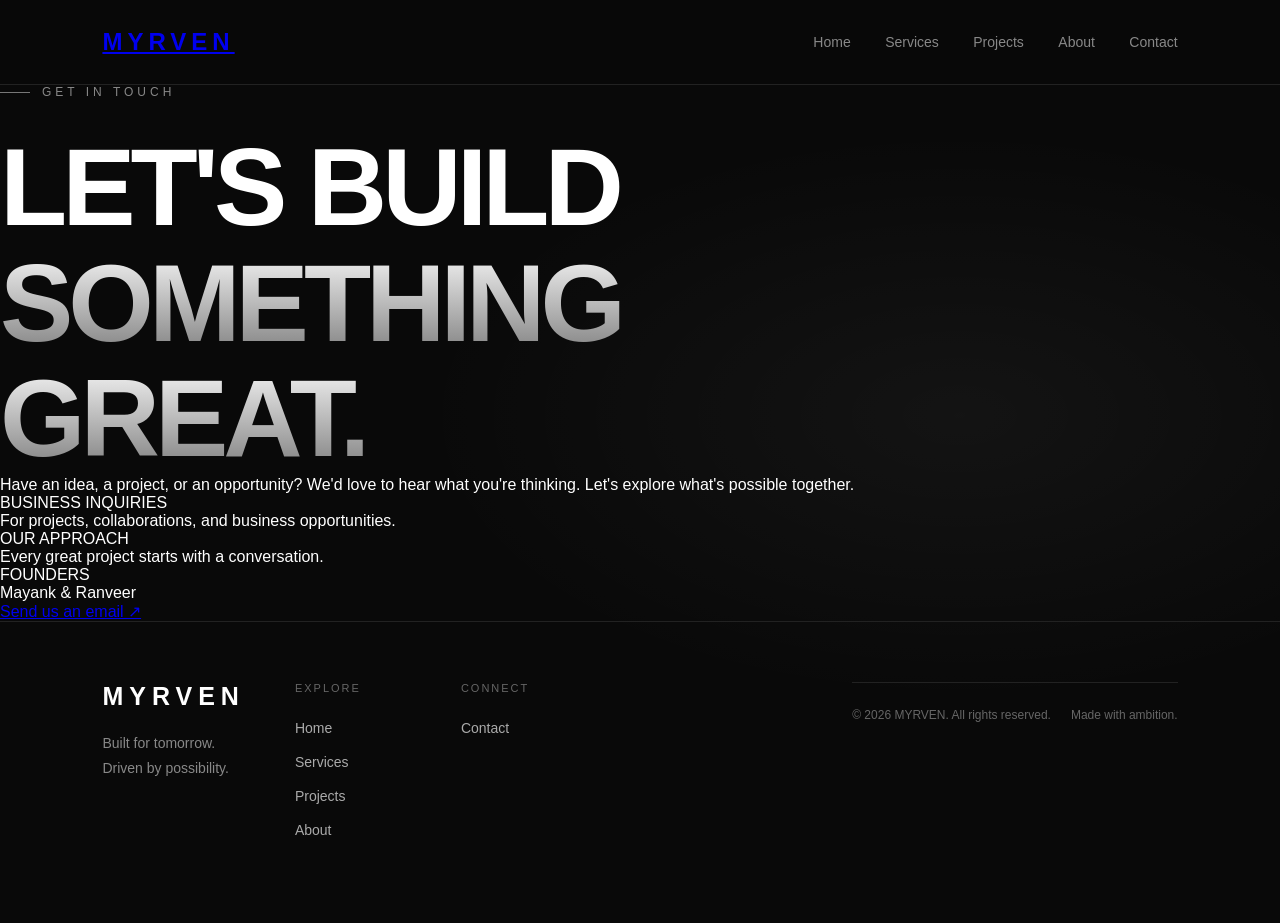
==== contact.html @ 92d8e477 "Create contact.html" ====
<!DOCTYPE html>
<html lang="en">
<head>
  <meta charset="UTF-8">
  <meta name="viewport" content="width=device-width, initial-scale=1.0">

  <title>Contact | MYRVEN</title>

  <meta name="description" content="Contact MYRVEN for business inquiries, digital projects, creative solutions and collaborations.">

  <link rel="stylesheet" href="style.css">
</head>

<body>

  <header>
    <a href="index.html" class="logo">MYRVEN</a>

    <nav>
      <a href="index.html">Home</a>
      <a href="services.html">Services</a>
      <a href="projects.html">Projects</a>
      <a href="about.html">About</a>
      <a href="contact.html" class="active">Contact</a>
    </nav>
  </header>

  <main>

    <section class="contact-page">

      <p class="tag">Get In Touch</p>

      <h1>
        Let's build<br>
        <span>something great.</span>
      </h1>

      <p class="page-description">
        Have an idea, a project, or an opportunity?
        We'd love to hear what you're thinking.
        Let's explore what's possible together.
      </p>

      <div class="contact-details">

        <div class="contact-item">
          <span>BUSINESS INQUIRIES</span>
          <p>For projects, collaborations, and business opportunities.</p>
        </div>

        <div class="contact-item">
          <span>OUR APPROACH</span>
          <p>Every great project starts with a conversation.</p>
        </div>

        <div class="contact-item">
          <span>FOUNDERS</span>
          <p>Mayank & Ranveer</p>
        </div>

      </div>

      <div class="contact-cta">
        <a href="mailto:YOUR-EMAIL-HERE" class="btn">
          Send us an email ↗
        </a>
      </div>

    </section>

  </main>

  <footer class="footer">

    <div class="footer-main">

      <div class="footer-brand">
        <a href="index.html" class="footer-logo">MYRVEN</a>

        <p>
          Built for tomorrow.<br>
          Driven by possibility.
        </p>
      </div>

      <div class="footer-links">

        <div class="footer-column">
          <span class="footer-heading">EXPLORE</span>
          <a href="index.html">Home</a>
          <a href="services.html">Services</a>
          <a href="projects.html">Projects</a>
          <a href="about.html">About</a>
        </div>

        <div class="footer-column">
          <span class="footer-heading">CONNECT</span>
          <a href="contact.html">Contact</a>
        </div>

      </div>

    </div>

    <div class="footer-bottom">
      <p>© 2026 MYRVEN. All rights reserved.</p>
      <p>Made with ambition.</p>
    </div>

  </footer>

</body>
</html>
---- style.css ----
/* =========================
   MYRVEN — DESIGN SYSTEM
========================= */

:root {
  --background: #090909;
  --surface: #111111;
  --text: #ffffff;
  --muted: #888888;
  --accent: #c5c5c5;
  --border: #222222;
}

/* Reset */

* {
  margin: 0;
  padding: 0;
  box-sizing: border-box;
}

html {
  scroll-behavior: smooth;
}

body {
  background: var(--background);
  color: var(--text);
  font-family: Arial, Helvetica, sans-serif;
  min-height: 100vh;
}

/* Navigation */

header {
  display: flex;
  justify-content: space-between;
  align-items: center;
  padding: 28px 8%;
  border-bottom: 1px solid var(--border);
}

.logo {
  font-size: 24px;
  font-weight: 700;
  letter-spacing: 5px;
}

nav a {
  color: var(--muted);
  text-decoration: none;
  margin-left: 30px;
  font-size: 14px;
  transition: color 0.3s ease;
}

nav a:hover {
  color: var(--text);
}

/* Hero */

.hero {
  min-height: 85vh;
  display: flex;
  flex-direction: column;
  justify-content: center;
  padding: 100px 8%;
}

.tag {
  color: var(--muted);
  font-size: 12px;
  letter-spacing: 4px;
  text-transform: uppercase;
  margin-bottom: 30px;
}

h1 {
  font-size: clamp(48px, 9vw, 110px);
  line-height: 1.05;
  letter-spacing: -5px;
  max-width: 1000px;
}

h1 span {
  color: #777777;
}

.description {
  color: var(--muted);
  font-size: 17px;
  line-height: 1.8;
  max-width: 550px;
  margin-top: 30px;
}

/* Button */

.cta {
  display: inline-block;
  margin-top: 40px;
  padding: 16px 28px;
  border: 1px solid var(--text);
  color: var(--text);
  text-decoration: none;
  width: fit-content;
  font-size: 14px;
  transition: all 0.3s ease;
}

.cta:hover {
  background: var(--text);
  color: var(--background);
}

/* Footer */

footer {
  border-top: 1px solid var(--border);
  padding: 25px 8%;
  display: flex;
  justify-content: space-between;
  color: #666666;
  font-size: 12px;
}

/* Mobile */

@media (max-width: 600px) {
  header {
    padding: 22px 6%;
  }

  nav a {
    margin-left: 12px;
    font-size: 12px;
  }

  .logo {
    font-size: 19px;
    letter-spacing: 3px;
  }

  .hero {
    padding: 80px 6%;
  }

  h1 {
    letter-spacing: -2px;
  }

  footer {
    padding: 22px 6%;
    gap: 15px;
    flex-wrap: wrap;
  }
}
/* =========================
   MYRVEN — PREMIUM UPGRADE
========================= */

body {
  overflow-x: hidden;
  background:
    radial-gradient(
      ellipse at 75% 45%,
      rgba(255, 255, 255, 0.045),
      transparent 40%
    ),
    #090909;
}

/* Premium navigation */

header {
  backdrop-filter: blur(12px);
  background: rgba(9, 9, 9, 0.8);
  position: sticky;
  top: 0;
  z-index: 100;
}

/* Hero background glow */

.hero {
  position: relative;
  overflow: hidden;
}

.hero::before {
  content: "";
  position: absolute;
  width: 500px;
  height: 500px;
  background: radial-gradient(
    circle,
    rgba(180, 180, 180, 0.07),
    transparent 70%
  );
  top: 10%;
  right: -150px;
  pointer-events: none;
}

.hero > * {
  position: relative;
  z-index: 1;
}

/* Typography */

.tag {
  display: flex;
  align-items: center;
  gap: 12px;
}

.tag::before {
  content: "";
  width: 30px;
  height: 1px;
  background: #777777;
}

h1 {
  font-weight: 600;
  text-transform: uppercase;
}

h1 span {
  background: linear-gradient(
    180deg,
    #ffffff,
    #777777
  );

  -webkit-background-clip: text;
  background-clip: text;
  -webkit-text-fill-color: transparent;
}

/* Button enhancement */

.cta {
  position: relative;
  overflow: hidden;
  letter-spacing: 1px;
}

.cta:hover {
  box-shadow: 0 0 25px rgba(255, 255, 255, 0.08);
  transform: translateY(-3px);
}

/* Subtle entrance animation */

.hero .tag,
.hero h1,
.hero .description,
.hero .cta {
  animation: fadeUp 0.8s ease both;
}

.hero h1 {
  animation-delay: 0.15s;
}

.hero .description {
  animation-delay: 0.3s;
}

.hero .cta {
  animation-delay: 0.45s;
}

@keyframes fadeUp {
  from {
    opacity: 0;
    transform: translateY(20px);
  }

  to {
    opacity: 1;
    transform: translateY(0);
  }
}

/* Selection */

::selection {
  background: #ffffff;
  color: #000000;
}

/* Mobile glow */

@media (max-width: 600px) {
  .hero::before {
    width: 300px;
    height: 300px;
    right: -100px;
  }
}
/* =========================
   SERVICES SECTION
========================= */

.services {
  padding: 120px 8%;
  border-top: 1px solid var(--border);
}

.section-heading {
  margin-bottom: 60px;
}

.section-heading h2 {
  font-size: clamp(40px, 6vw, 75px);
  line-height: 1.1;
  letter-spacing: -3px;
  margin-top: 25px;
}

.section-heading h2 span {
  color: #777777;
}

.section-description {
  color: var(--muted);
  max-width: 500px;
  line-height: 1.8;
  margin-top: 20px;
}

/* Grid */

.services-grid {
  display: grid;
  grid-template-columns: repeat(3, 1fr);
  border-top: 1px solid var(--border);
  border-left: 1px solid var(--border);
}

.service-card {
  padding: 35px;
  border-right: 1px solid var(--border);
  border-bottom: 1px solid var(--border);
  min-height: 250px;
  transition: background 0.3s ease;
}

.service-card:hover {
  background: var(--surface);
}

.service-number {
  color: #666666;
  font-size: 12px;
  letter-spacing: 2px;
}

.service-card h3 {
  font-size: 20px;
  font-weight: 500;
  margin-top: 35px;
}

.service-card p {
  color: var(--muted);
  font-size: 14px;
  line-height: 1.8;
  margin-top: 15px;
}

/* Responsive grid */

@media (max-width: 900px) {
  .services-grid {
    grid-template-columns: repeat(2, 1fr);
  }
}

@media (max-width: 600px) {
  .services {
    padding: 80px 6%;
  }

  .section-heading {
    margin-bottom: 40px;
  }

  .section-heading h2 {
    letter-spacing: -2px;
  }

  .services-grid {
    grid-template-columns: 1fr;
  }

  .service-card {
    padding: 28px;
    min-height: 220px;
  }
}
/* =========================
   ABOUT MYRVEN
========================= */

.about {
  padding: 120px 8%;
  border-top: 1px solid var(--border);
}

.about-header {
  margin-bottom: 70px;
}

.about-header h2 {
  font-size: clamp(38px, 6vw, 75px);
  line-height: 1.15;
  letter-spacing: -3px;
  margin-top: 25px;
}

.about-header h2 span {
  color: #777777;
}

.about-content {
  display: grid;
  grid-template-columns: 1fr 1fr;
  gap: 100px;
}

.about-text p {
  color: #aaaaaa;
  font-size: 16px;
  line-height: 1.9;
  margin-bottom: 25px;
}

.about-text p:first-child {
  color: #ffffff;
  font-size: 22px;
}

.about-details {
  border-top: 1px solid var(--border);
}

.detail-item {
  padding: 28px 0;
  border-bottom: 1px solid var(--border);
}

.detail-item span {
  color: #777777;
  font-size: 11px;
  letter-spacing: 3px;
}

.detail-item p {
  color: #dddddd;
  font-size: 15px;
  line-height: 1.8;
  margin-top: 15px;
}

/* Mobile */

@media (max-width: 768px) {
  .about {
    padding: 80px 6%;
  }

  .about-header {
    margin-bottom: 40px;
  }

  .about-header h2 {
    letter-spacing: -2px;
  }

  .about-content {
    grid-template-columns: 1fr;
    gap: 40px;
  }
}

/* =========================
   CONTACT SECTION
========================= */

.contact {
  padding: 120px 8%;
  border-top: 1px solid var(--border);
  background:
    radial-gradient(
      ellipse at 80% 80%,
      rgba(255, 255, 255, 0.04),
      transparent 50%
    );
}

.contact h2 {
  font-size: clamp(45px, 8vw, 95px);
  line-height: 1.1;
  letter-spacing: -4px;
  margin-top: 25px;
}

.contact h2 span {
  color: #777777;
}

.contact-description {
  color: var(--muted);
  max-width: 500px;
  font-size: 16px;
  line-height: 1.8;
  margin-top: 25px;
}

.contact .cta {
  margin-top: 35px;
}

.contact-bottom {
  display: grid;
  grid-template-columns: 1fr 1fr;
  gap: 40px;
  margin-top: 100px;
  padding-top: 30px;
  border-top: 1px solid var(--border);
}

.contact-label {
  color: #777777;
  font-size: 11px;
  letter-spacing: 3px;
}

.contact-bottom p {
  color: #dddddd;
  font-size: 14px;
  margin-top: 15px;
}

/* Mobile */

@media (max-width: 600px) {
  .contact {
    padding: 80px 6%;
  }

  .contact h2 {
    letter-spacing: -2px;
  }

  .contact-bottom {
    grid-template-columns: 1fr;
    gap: 30px;
    margin-top: 60px;
  }
}
/* =========================
   MYRVEN FOOTER
========================= */

.footer {
  padding: 60px 8% 25px;
  border-top: 1px solid var(--border);
}

.footer-main {
  display: flex;
  justify-content: space-between;
  gap: 50px;
  padding-bottom: 60px;
}

.footer-logo {
  color: #ffffff;
  text-decoration: none;
  font-size: 25px;
  font-weight: 700;
  letter-spacing: 6px;
}

.footer-brand p {
  color: #888888;
  font-size: 14px;
  line-height: 1.8;
  margin-top: 20px;
}

.footer-links {
  display: flex;
  gap: 100px;
}

.footer-column {
  display: flex;
  flex-direction: column;
  gap: 18px;
}

.footer-heading {
  color: #666666;
  font-size: 11px;
  letter-spacing: 2px;
  margin-bottom: 8px;
}

.footer-column a {
  color: #aaaaaa;
  text-decoration: none;
  font-size: 14px;
  transition: color 0.3s;
}

.footer-column a:hover {
  color: #ffffff;
}

.footer-bottom {
  border-top: 1px solid var(--border);
  padding-top: 25px;
  display: flex;
  justify-content: space-between;
  gap: 20px;
  color: #666666;
  font-size: 12px;
}

/* Mobile */

@media (max-width: 600px) {
  .footer {
    padding: 45px 6% 25px;
  }

  .footer-main {
    flex-direction: column;
    gap: 40px;
  }

  .footer-links {
    gap: 60px;
  }

  .footer-bottom {
    flex-direction: column;
    gap: 12px;
  }
}
/* =========================
   MYRVEN FUTURISTIC HERO
========================= */

.hero {
  min-height: 88vh;
  position: relative;
  isolation: isolate;
  overflow: hidden;
}

/* Ambient silver glow */

.hero::before {
  content: "";
  position: absolute;
  width: 600px;
  height: 600px;
  top: -100px;
  right: -150px;

  background: radial-gradient(
    circle,
    rgba(180, 180, 180, 0.10),
    transparent 70%
  );

  filter: blur(40px);
  z-index: -1;
}

/* Futuristic grid */

.hero::after {
  content: "";
  position: absolute;
  inset: 0;

  background-image:
    linear-gradient(
      rgba(255, 255, 255, 0.025) 1px,
      transparent 1px
    ),
    linear-gradient(
      90deg,
      rgba(255, 255, 255, 0.025) 1px,
      transparent 1px
    );

  background-size: 70px 70px;

  mask-image: linear-gradient(
    to bottom,
    black,
    transparent 90%
  );

  z-index: -1;
  pointer-events: none;
}

/* Premium headline */

.hero h1 {
  max-width: 900px;
  text-transform: uppercase;
  font-weight: 600;
}

/* Ambient animation */

@keyframes ambientGlow {
  0%, 100% {
    opacity: 0.5;
  }

  50% {
    opacity: 1;
  }
}

.hero::before {
  animation: ambientGlow 6s ease-in-out infinite;
}

/* Mobile optimization */

@media (max-width: 600px) {
  .hero::before {
    width: 350px;
    height: 350px;
    right: -180px;
    top: 0;
  }

  .hero::after {
    background-size: 45px 45px;
  }
}

/* Accessibility */

@media (prefers-reduced-motion: reduce) {
  .hero::before {
    animation: none;
  }
}
/* =========================
   MYRVEN PROJECTS
========================= */

.projects {
  padding: 100px 8%;
  border-top: 1px solid var(--border);
}

.projects-heading {
  margin-bottom: 50px;
}

.projects-heading h2 {
  font-size: clamp(40px, 6vw, 75px);
  line-height: 1.1;
  letter-spacing: -3px;
  margin-top: 25px;
}

.projects-heading h2 span {
  color: #777777;
}

.projects-description {
  color: var(--muted);
  max-width: 500px;
  line-height: 1.8;
  margin-top: 20px;
}

.projects-grid {
  display: grid;
  grid-template-columns: repeat(3, 1fr);
  gap: 20px;
}

.project-visual {
  height: 250px;
  background: #111111;
  border: 1px solid #252525;
  position: relative;
  display: flex;
  align-items: center;
  justify-content: center;
  overflow: hidden;
}

.project-visual > span {
  position: absolute;
  top: 20px;
  left: 20px;
  color: #777777;
  font-size: 12px;
}

.visual-circle {
  width: 120px;
  height: 120px;
  border: 1px solid #555555;
  border-radius: 50%;
  position: relative;
  transition: transform 0.5s ease;
}

.visual-circle::before {
  content: "";
  position: absolute;
  inset: 15px;
  border: 1px solid #333333;
  border-radius: 50%;
}

.visual-circle::after {
  content: "";
  position: absolute;
  width: 8px;
  height: 8px;
  background: white;
  border-radius: 50%;
  top: 20px;
  right: 15px;
  box-shadow: 0 0 20px white;
}

.visual-one {
  background: radial-gradient(circle, #252525, #101010 70%);
}

.visual-two {
  background: radial-gradient(circle at 70% 30%, #292929, #101010 70%);
}

.visual-two .visual-circle {
  transform: rotate(35deg);
  border-radius: 35%;
}

.visual-three {
  background: radial-gradient(circle at 30% 70%, #242424, #101010 70%);
}

.visual-three .visual-circle {
  transform: scale(0.8);
  border-radius: 10%;
}

.project-card:hover .visual-circle {
  transform: scale(1.1);
}

.project-info {
  padding: 20px 0;
  display: flex;
  justify-content: space-between;
  gap: 12px;
}

.project-info h3 {
  font-size: 16px;
  font-weight: 500;
}

.project-info p {
  color: #777777;
  font-size: 12px;
  margin-top: 8px;
}

.project-status {
  color: #777777;
  font-size: 9px;
  letter-spacing: 1px;
  text-align: right;
}

/* Responsive */

@media (max-width: 900px) {
  .projects-grid {
    grid-template-columns: repeat(2, 1fr);
  }
}

@media (max-width: 600px) {
  .projects {
    padding: 75px 6%;
  }

  .projects-grid {
    grid-template-columns: 1fr;
  }

  .project-visual {
    height: 230px;
  }
}
/* =========================
   MYRVEN ABOUT PAGE
========================= */

.about-page {
  padding: 100px 8%;
  min-height: 80vh;
}

.about-page h1 {
  font-size: clamp(42px, 7vw, 85px);
  line-height: 1.1;
  letter-spacing: -3px;
  margin-top: 25px;
}

.about-page h1 span {
  color: #777777;
}

.about-intro {
  max-width: 650px;
  margin: 50px 0 70px;
}

.about-intro p {
  color: #aaaaaa;
  font-size: 16px;
  line-height: 1.9;
  margin-bottom: 25px;
}

.about-intro p:first-child {
  color: #ffffff;
  font-size: 22px;
}

.about-details {
  max-width: 850px;
  border-top: 1px solid var(--border);
}

.about-page .detail-item {
  padding: 30px 0;
  border-bottom: 1px solid var(--border);
}

.about-page .detail-item span {
  color: #777777;
  font-size: 11px;
  letter-spacing: 3px;
}

.about-page .detail-item p {
  color: #dddddd;
  font-size: 15px;
  line-height: 1.8;
  margin-top: 15px;
}

/* Mobile */

@media (max-width: 600px) {
  .about-page {
    padding: 70px 6%;
  }

  .about-page h1 {
    letter-spacing: -2px;
  }

  .about-intro {
    margin: 35px 0 50px;
  }
}
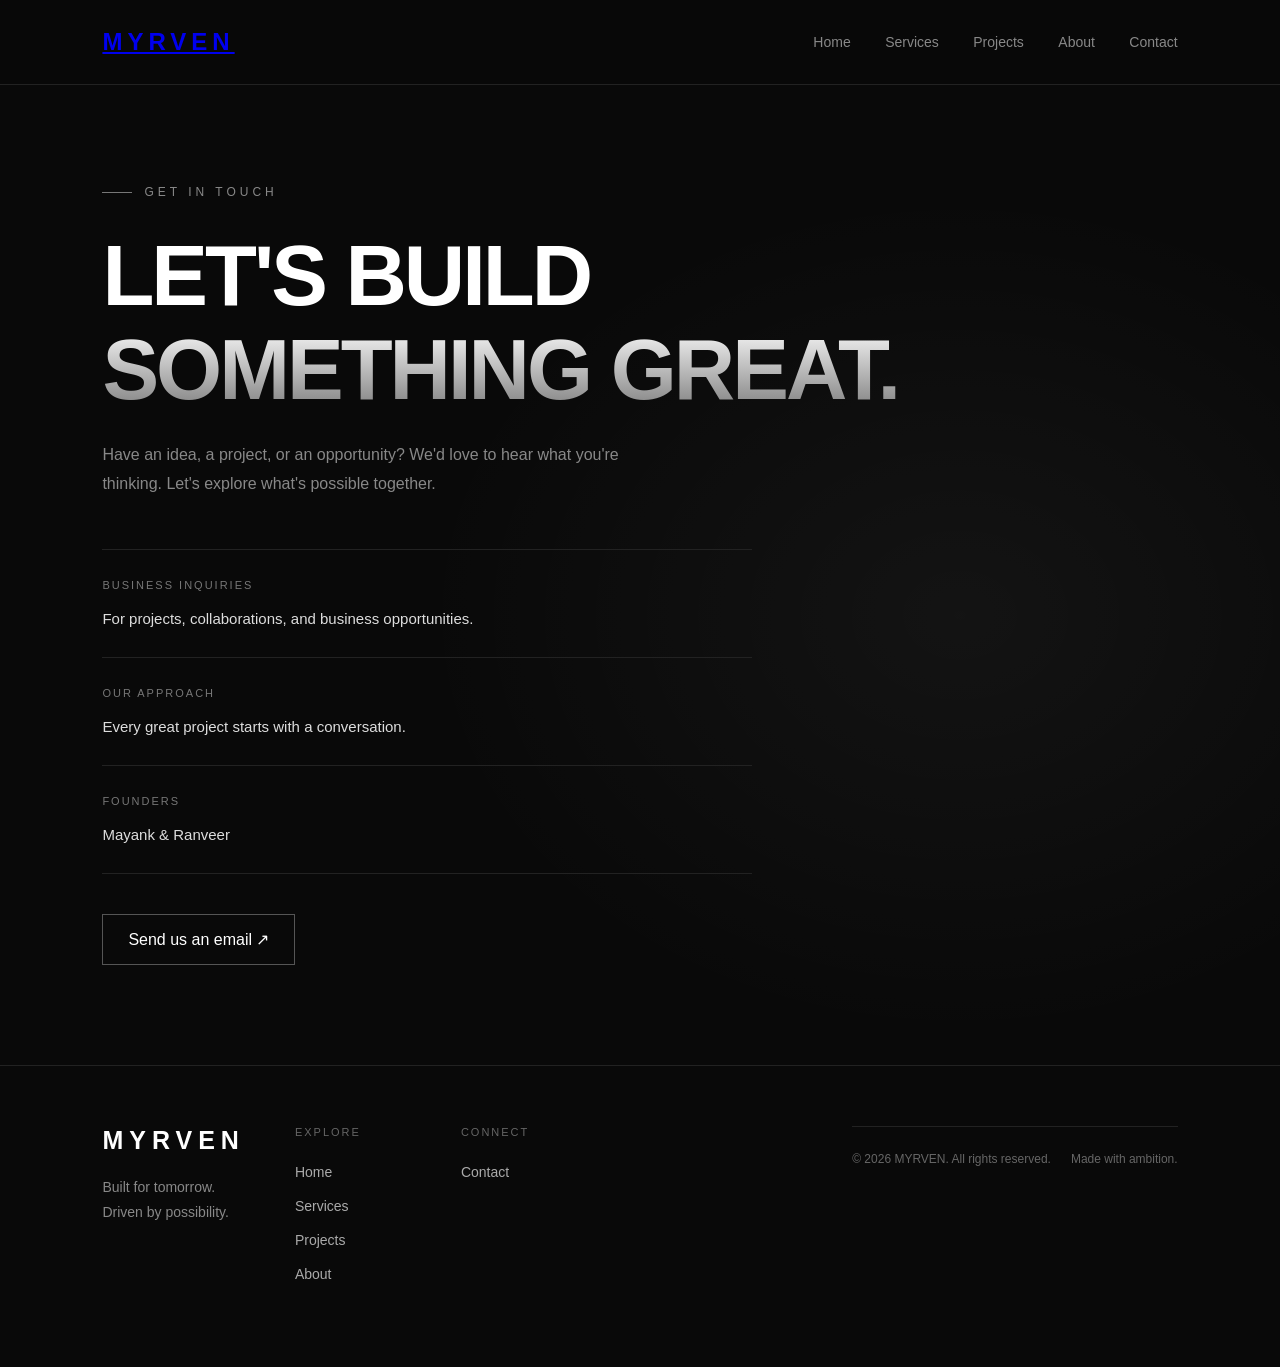
==== commit bf98382f: "Update contact.html" ====
--- a/contact.html
+++ b/contact.html
@@ -62,7 +62,7 @@
       </div>
 
       <div class="contact-cta">
-        <a href="mailto:YOUR-EMAIL-HERE" class="btn">
+        <a href="mailto:myrven.official@gmail.com" class="btn">
           Send us an email ↗
         </a>
       </div>
--- a/style.css
+++ b/style.css
@@ -994,3 +994,87 @@
     margin: 35px 0 50px;
   }
 }
+/* =========================
+   MYRVEN CONTACT PAGE
+========================= */
+
+.contact-page {
+  padding: 100px 8%;
+  min-height: 80vh;
+}
+
+.contact-page h1 {
+  font-size: clamp(42px, 7vw, 85px);
+  line-height: 1.1;
+  letter-spacing: -3px;
+  margin-top: 25px;
+}
+
+.contact-page h1 span {
+  color: #777777;
+}
+
+.contact-page .page-description {
+  max-width: 550px;
+  color: var(--muted);
+  font-size: 16px;
+  line-height: 1.8;
+  margin: 25px 0 50px;
+}
+
+.contact-details {
+  max-width: 650px;
+  border-top: 1px solid var(--border);
+}
+
+.contact-item {
+  padding: 25px 0;
+  border-bottom: 1px solid var(--border);
+}
+
+.contact-item span {
+  color: #777777;
+  font-size: 11px;
+  letter-spacing: 2px;
+}
+
+.contact-item p {
+  color: #dddddd;
+  font-size: 15px;
+  line-height: 1.8;
+  margin-top: 12px;
+}
+
+.contact-cta {
+  margin-top: 40px;
+}
+
+.contact-cta .btn {
+  display: inline-block;
+  padding: 15px 25px;
+  border: 1px solid #555555;
+  color: #ffffff;
+  text-decoration: none;
+  transition: 0.3s;
+}
+
+.contact-cta .btn:hover {
+  background: #ffffff;
+  color: #000000;
+}
+
+/* Mobile */
+
+@media (max-width: 600px) {
+  .contact-page {
+    padding: 70px 6%;
+  }
+
+  .contact-page h1 {
+    letter-spacing: -2px;
+  }
+
+  .contact-page .page-description {
+    margin-bottom: 35px;
+  }
+}
